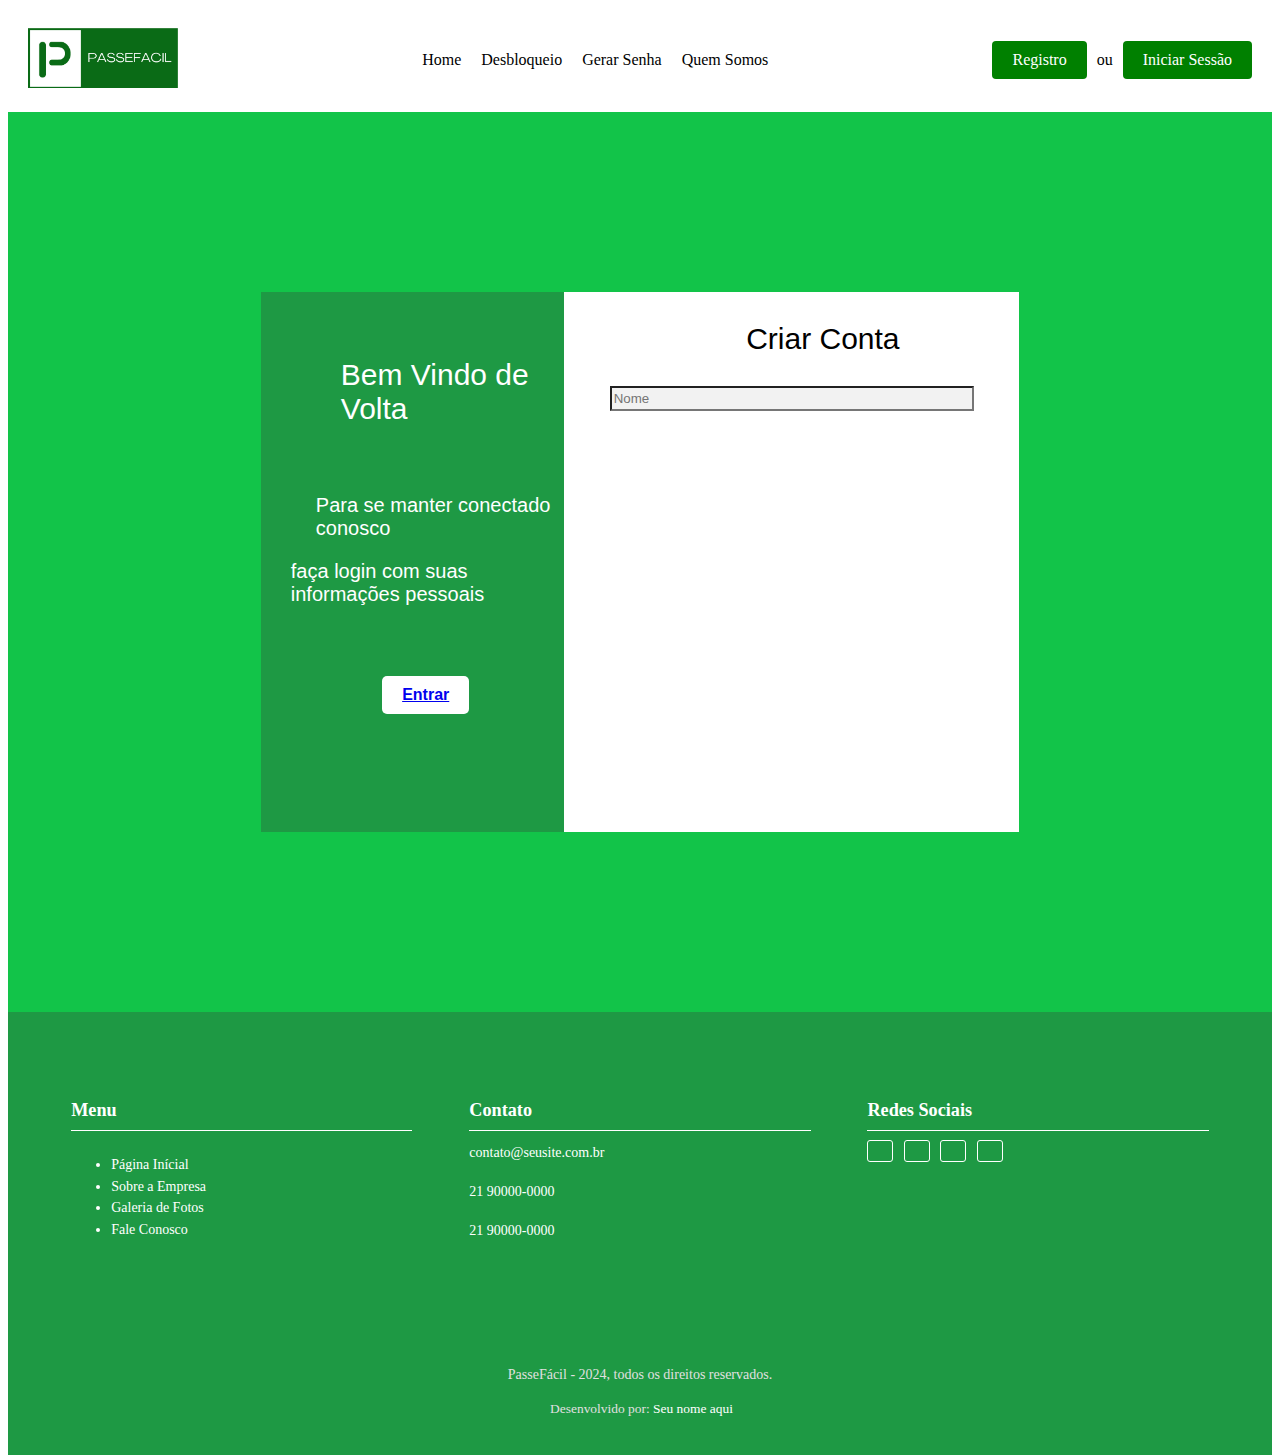
==== Tela de login/index.html @ 3960d428 "adicionando tela de login" ====
<!DOCTYPE html>
<html lang="pt-br">
<head>
    <meta charset="UTF-8">
    <meta name="viewport" content="width=device-width, initial-scale=1.0">
    <title>Document</title>
    <link rel="stylesheet" type="text/css" href="style.css">
</head>
<body>

<nav class="menu">
    <div class="logo">
        <img src="../assets/55fdbe76-2ac6-4e3d-8749-76f31ddc202f.png" alt="Logo">
    </div>
    <div class="menu-items">
        <ul class="links">
            <li><a href="#">Home</a></li>
            <li><a href="#">Desbloqueio</a></li>
            <li><a href="#">Gerar Senha</a></li>
            <li><a href="#">Quem Somos</a></li>
        </ul>
    </div>
    <div class="login">
        <a href="#" class="btn-green">Registro</a>
        <span>ou</span>
        <a href="#" class="btn-green">Iniciar Sessão</a>
    </div>
</nav>

<div class="container-main">
    <div class="inner-div">
        <div class="first-div">
            <br><br>
           <p class="bemvindo">Bem Vindo de Volta </p>
           <br>
           <p class="b1">Para se manter conectado conosco</p>
           <p class="b2">faça login com suas informações pessoais</p>
           <button class="botao-entrar" ><a href="#">Entrar</a></button>
        </div>
        <div class="second-div">

            <p class="p1">Criar Conta</p>
             <input type="text" id="nome" name="nome" placeholder="Nome">
           
            
        </div>    
    </div>
</div>


<footer class="main_footer container">
    <div class="content">
        <div class="colfooter">
            <h3 class="titleFooter"> Menu</h3>
            <ul>
                <li><a href="#" title="Página Inícial">Página Inícial</a></li>
                <li><a href="#" title="Sobre a Empresa">Sobre a Empresa</a></li>
                <li><a href="#" title="Galeria de Fotos">Galeria de Fotos</a></li>
                <li><a href="#" title="Fale Conosco">Fale Conosco</a></li>
            </ul>
        </div><!--Col Footer 1-->
        <div class="colfooter">
            <h3 class="titleFooter"> Contato</h3>
            <p><i class="icon icon-mail"></i> contato@seusite.com.br</p>
            <p><i class="icon icon-phone"></i> 21 90000-0000</p>
            <p><i class="icon icon-whatsapp"></i> 21 90000-0000</p>
        </div><!--Col Footer 2-->
        <div class="colfooter">
            <h3 class="titleFooter"> Redes Sociais</h3>
            <a href="#" class="botao"><span> <i class="icon icon-facebook"></i> </span></a>
            <a href="#" class="botao"><span> <i class="icon icon-instagram"></i> </span></a>
            <a href="#" class="botao"><span> <i class="icon icon-twitter"></i> </span></a>
            <a href="#" class="botao"><span> <i class="icon icon-pinterest"></i> </span></a>
        </div><!--Col Footer 3-->
        <div class="clear"></div>
    </div><!--Contant-->
    <div class="main_footer_copy">
        <p class="m-b-footer"> PasseFácil - 2024, todos os direitos reservados.</p>
        <p class="by"><i class="icon icon-heart-3"></i> Desenvolvido por: <a href="#" title="Seu nome">Seu nome aqui</a></p>
    </div>
</footer>

</body>
</html>
---- Tela de login/style.css ----
#nome {
    width: 80%; /* Largura */
    height: 25px; /* Altura */
    margin-left: 10%;
    background-color: #f2f2f2;
    box-sizing: border-box;
}

.p1{
    color: #000000; /* Adicionar cor azul */
    font-size: 30px; /* Aumentar o tamanho da fonte para 18 pixels */
    font-family: Arial, Helvetica, sans-serif;
    margin-left: 40%
}

.botao-entrar:hover {
    background-color: darkgreen; /* Cor de fundo mais escura quando passa o mouse */
}
.botao-entrar,
.botao-entrar:hover,
.botao-entrar:visited {
    color: inherit; /* Mantém a cor do texto herdada */
    text-decoration: none; /* Remove o sublinhado */
}

.botao-entrar {
    font-weight: bold; 
    background-color:#fff; /* Cor de fundo verde para o botão */
    color: #1E9944; /* Cor do texto branca */
    padding: 10px 20px; /* Adiciona espaço interno ao botão */
    border: none; /* Remove a borda do botão */
    border-radius: 5px; /* Borda arredondada */
    cursor: pointer; /* Mostra a mãozinha ao passar sobre o botão */
    font-size: 16px; /* Tamanho da fonte */
    margin-top: 50px; /* Adiciona uma margem superior ao botão */
    margin-left: 40%;
  
    
}

.b1{
    color: #fff; /* Adicionar cor azul */
    font-size: 20px; /* Aumentar o tamanho da fonte para 18 pixels */
    font-family: Arial, Helvetica, sans-serif;
    margin-left: 55px
}

.b2 {
    color: #fff; /* Adicionar cor azul */
    font-size: 20px; /* Aumentar o tamanho da fonte para 18 pixels */
    font-family: Arial, Helvetica, sans-serif;
    margin-left: 30px
}

.bemvindo {
    font-size: 30px; /* Mudar o tamanho do texto para 20 pixels */
    color: #ffffff;
    font-family: Arial, Helvetica, sans-serif;
    margin-left: 80px
}

.first-div {
    width: 40vw; /* Definindo largura para a primeira div em 50% da largura da viewport */
    height: 60vh; /* Definindo altura para a primeira div em 50% da altura da viewport */
    background-color: #1E9944;
 
}


.second-div {
    width: 60vw; /* Definindo largura para a segunda div em 70% da largura da viewport */
    height: 60vh; /* Definindo altura para a segunda div em 30% da altura da viewport */
    background-color: #fff;
}
.inner-div {
    width: 60%; /* Define a largura como 50% da largura do contêiner pai */
    height: 60%; /* Define a altura como 50% da altura do contêiner pai */
    background-color: lightblue; /* Apenas para fins de demonstração */
    display: flex
    

}

.menu {
    background-color: #ffffff;
    padding: 20px;
    display: flex;
    align-items: center;
    justify-content: space-between;
    }
    
    .logo img {
    max-width: 150px;
    }
    
    .menu-items {
    flex-grow: 1;
    display: flex;
    justify-content: center;
    }
    
    .links {
    list-style: none;
    margin: 0;
    padding: 0;
    display: flex;
    }
    
    .links li {
    margin-left: 20px;
    }
    
    .links a {
    color: #000000;
    text-decoration: none;
    font-size: 16px;
    transition: color 0.3s ease;
    }
    
    .links a:hover {
    color: #000000; /* Cor ao passar o mouse */
    }
    
    .login {
    display: flex;
    align-items: center;
    }
    
    .login span {
    margin: 0 10px;
    color: #000000;
    }
    
    .btn-green {
    color: #fff;
    background-color: green;
    padding: 10px 20px;
    border-radius: 4px;
    text-decoration: none;
    transition: background-color 0.3s ease;
    }
    
    .btn-green:hover {
    background-color: darkgreen; /* Cor ao passar o mouse */
    }
   
   
   .main_footer { 
   
    background-color:#1E9944; 
    color:#fff; 
    font-size:0.875em; 
    }
    
    .main_footer .content { float:left; width:90%; margin:0 5%; padding: 5em 0; }
    .container { float:left; width:100%; }
    
    .colfooter { 
    
    width:100%; 
    height:auto; 
    float:left; 
    margin-bottom:2em;
    
    }
    
    .colfooter ul { width:100%; float:left; }
    .colfooter ul li { padding:0.2em 0em; }
    .colfooter ul li a { text-decoration:none; color:#ffffff; font-size:1em; }
    .colfooter ul li a i { font-size:0.5em; }
    .colfooter ul li a:hover { text-decoration:underline; }
    
    .colfooter .titleFooter { 
    
    font-family:'open_sansregular'; 
    font-size:1.3em; 
    color:#ffffff; 
    padding-bottom: 0.5em; 
    margin-bottom:0.5em; 
    border-bottom:1px #FFFFFF solid;
    }
    
    .colfooter p { font-family:'open_sanslight'; color:#ffffff; font-size:1em; height:25px; } 
    
    .botao{
    
    padding: 10px 12px;
    color: #fff;
    font-family: 'open_sansregular';
    letter-spacing:2px;
    text-align: center;
    position: relative;
    text-decoration: none;
    display:inline-block;
    margin-right:7px;
    
    }
    .botao::before {
    
    content: '';
    position: absolute;
    bottom: 50%;
    left: 0px;
    width: 100%;
    height: 1px;
    background: #FFFFFF;
    display: block;
    -webkit-transform-origin: left top;
    -ms-transform-origin: left top;
    transform-origin: left top;
    -webkit-transform: scale(0, 1);
    -ms-transform: scale(0, 1);
    transform: scale(0, 1);
    -webkit-transition: transform 0.4s cubic-bezier(1, 0, 0, 1);
    transition: transform 0.4s cubic-bezier(1, 0, 0, 1)
    }
    .botao:hover::before {
    
    -webkit-transform-origin: right top;
    -ms-transform-origin: right top;
    transform-origin: right top;
    -webkit-transform: scale(1, 1);
    -ms-transform: scale(1, 1);
    transform: scale(1, 1)
    }
    .botao{
    
    font-size:1em;
    color:#ffffff;
    text-align:center;
    font-family:'open_sansregular';
    border:1px solid #ffffff;
    border-radius:3px;
    overflow: hidden!important;
    -webkit-transition: all .4s ease-in-out;
    -moz-transition: all .4s ease-in-out;
    -o-transition: all .4s ease-in-out;
    transition: all .4s ease-in-out;
    background: transparent!important;
    z-index:10;
    
    }
    .botao:hover{
    
    border: 1px solid #262626;
    color: #FFFFFF!important;
    }
    .botao::before {
    content: '';
    width: 0%;
    height: 100%;
    display: block;
    background: #262626;
    position: absolute;
    -ms-transform: skewX(-15deg);
    -webkit-transform: skewX(-15deg); 
    transform: skewX(-15deg); 
    left: -10%;
    opacity: 1;
    top: 0;
    z-index: -12;
    -moz-transition: all .7s cubic-bezier(0.77, 0, 0.175, 1);
    -o-transition: all .7s cubic-bezier(0.77, 0, 0.175, 1);
    -webkit-transition: all .7s cubic-bezier(0.77, 0, 0.175, 1);
    transition: all .7s cubic-bezier(0.77, 0, 0.175, 1);
    box-shadow:2px 0px 14px rgba(0,0,0,.6);
    } 
    .botao::after {
    
    content: '';
    width: 0%;
    height: 100%;
    display: block;
    background: #FFFFFF;
    position: absolute;
    -ms-transform: skewX(-15deg);
    -webkit-transform: skewX(-15deg); 
    transform: skewX(-15deg); 
    left: -10%;
    opacity: 0;
    top: 0;
    z-index: -15;
    -webkit-transition: all .94s cubic-bezier(.2,.95,.57,.99);
    -moz-transition: all .4s cubic-bezier(.2,.95,.57,.99);
    -o-transition: all .4s cubic-bezier(.2,.95,.57,.99);
    transition: all .4s cubic-bezier(.2,.95,.57,.99);
    box-shadow: 2px 0px 14px rgba(0,0,0,.6);
    }
    .botao:hover::before, .botao:hover::before{
    
    opacity:1;
    width: 120%;
    
    }
    .botao:hover::after, .botao:hover::after{
    
    opacity:1;
    width: 150%;
    
    }
    
    .main_footer_copy { background-color:#1E9944; width:100%; float:left; text-align:center; padding:1.5em 0em; }
    .main_footer_copy p { font-family:'open_sanslight'; font-size:1em; color:#e1e0e0; height:20px; }
    .main_footer_copy .m-b-footer { margin-bottom:0.5em; }
    .main_footer_copy .by { font-size:0.96em; }
    .main_footer_copy .by a { color:#fff; text-decoration:none; }
    .main_footer_copy .by a:hover { text-decoration:underline; }
    .main_footer_copy .by i { font-size:0.96em; margin-right:3px; color:#12C449; }
    
    /*Responsivo*/
    /*768PX BREAKPOINT*/
    @media (min-width:48em){
    
    .colfooter { width:30%; margin-right:5%; margin-bottom:0; }
    .colfooter:nth-of-type(3n+0){ margin-right:0; border-right:0;}
    
    }
   
    .container-main {
    background-color: #12C449;
    width: 100%;
    height: 100vh;
    display: flex;
    justify-content: center;
    align-items: center;
   }
   
   .container-main main {
    width: 90%;
    max-width: 1200px; /* Defina o valor máximo desejado */
   }
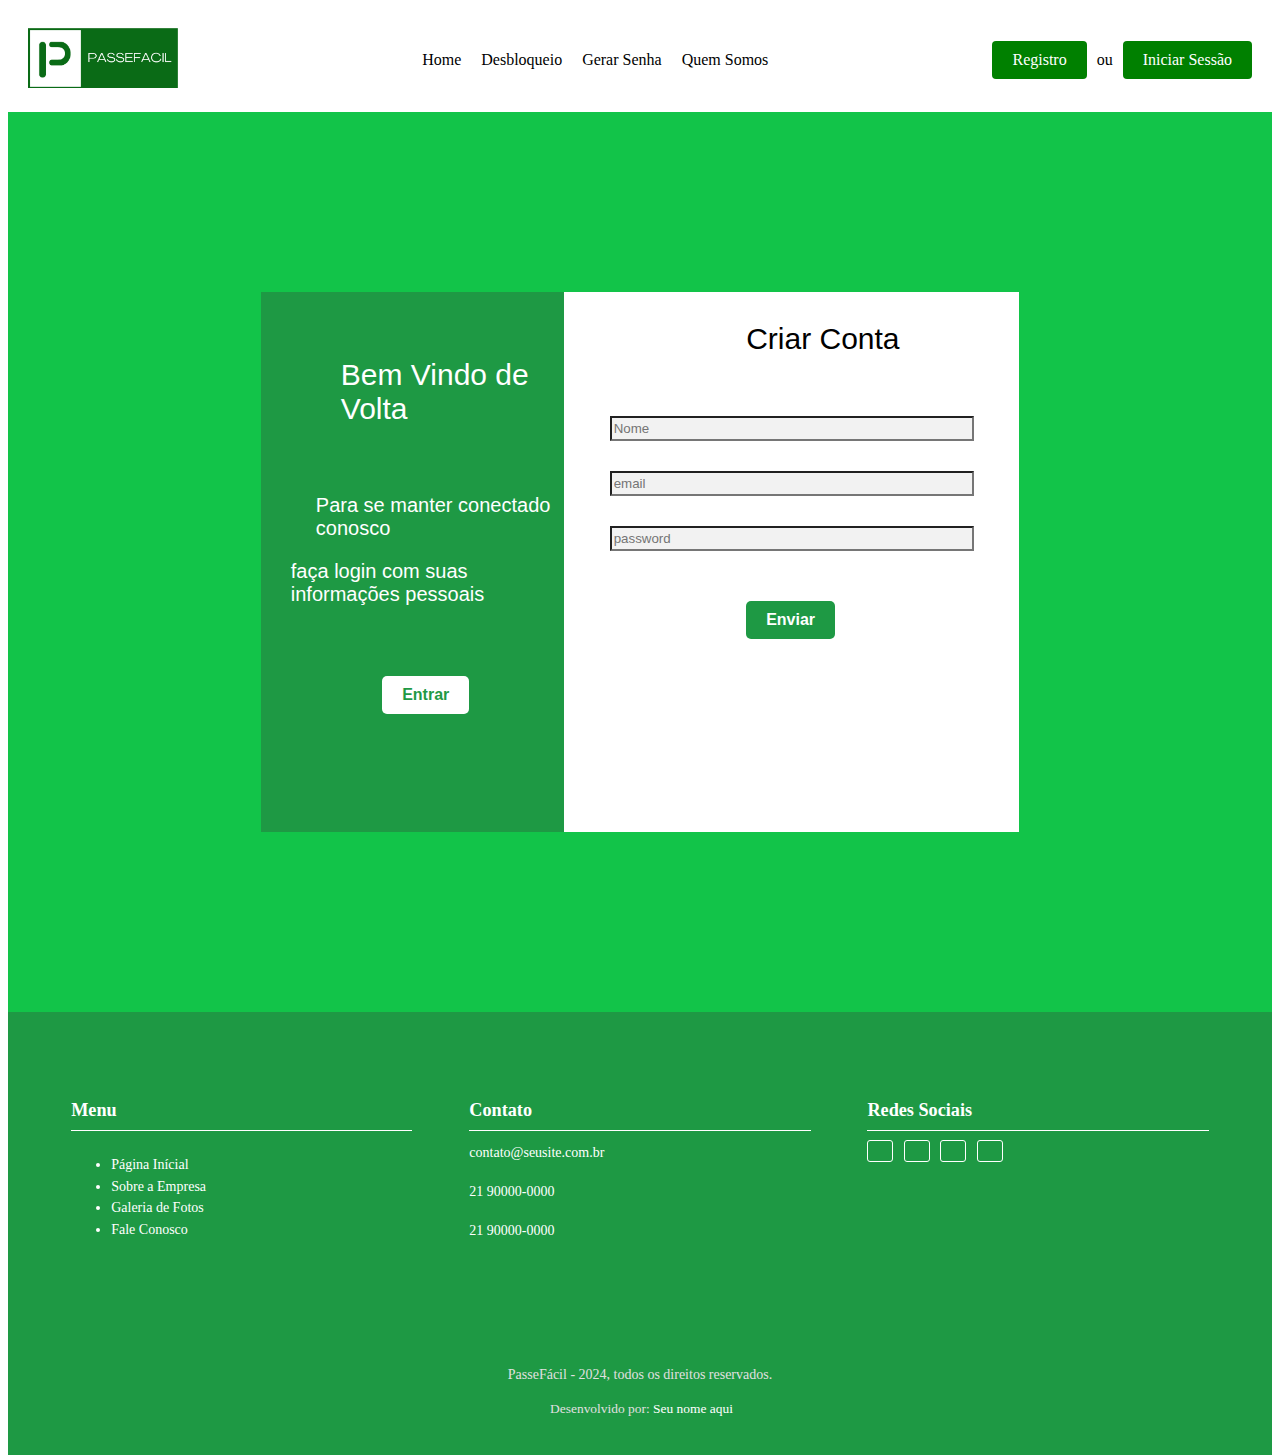
==== commit 7c200b78: "Alteraçao1 tela de login 1.1" ====
--- a/Tela de login/index.html
+++ b/Tela de login/index.html
@@ -23,7 +23,7 @@
     <div class="login">
         <a href="#" class="btn-green">Registro</a>
         <span>ou</span>
-        <a href="#" class="btn-green">Iniciar Sessão</a>
+        <a href="../pagina_inicial/rodape/" class="btn-green">Iniciar Sessão</a>
     </div>
 </nav>
 
@@ -35,13 +35,15 @@
            <br>
            <p class="b1">Para se manter conectado conosco</p>
            <p class="b2">faça login com suas informações pessoais</p>
-           <button class="botao-entrar" ><a href="#">Entrar</a></button>
+           <button class="botao-entrar" >Entrar</a></button>
         </div>
         <div class="second-div">
 
             <p class="p1">Criar Conta</p>
              <input type="text" id="nome" name="nome" placeholder="Nome">
-           
+             <input type="text" id="email" name="email" placeholder="email">
+             <input type="password" id="password" name="password" placeholder="password">
+             <button class="Botao-Enviar" >Enviar</button>
             
         </div>    
     </div>
--- a/Tela de login/style.css
+++ b/Tela de login/style.css
@@ -1,9 +1,24 @@
-#nome {
+#nome, #email, #password {
     width: 80%; /* Largura */
     height: 25px; /* Altura */
     margin-left: 10%;
     background-color: #f2f2f2;
-    box-sizing: border-box;
+    box-sizing: border-box; 
+    margin-top: 30px;
+
+}
+
+ .Botao-Enviar {
+    font-weight: bold; 
+    background-color:#1E9944; /* Cor de fundo verde para o botão */
+    color: #fff; /* Cor do texto branca */
+    padding: 10px 20px; /* Adiciona espaço interno ao botão */
+    border: none; /* Remove a borda do botão */
+    border-radius: 5px; /* Borda arredondada */
+    cursor: pointer; /* Mostra a mãozinha ao passar sobre o botão */
+    font-size: 16px; /* Tamanho da fonte */
+    margin-top: 50px; /* Adiciona uma margem superior ao botão */
+    margin-left: 40%;
 }
 
 .p1{
@@ -13,9 +28,6 @@
     margin-left: 40%
 }
 
-.botao-entrar:hover {
-    background-color: darkgreen; /* Cor de fundo mais escura quando passa o mouse */
-}
 .botao-entrar,
 .botao-entrar:hover,
 .botao-entrar:visited {
